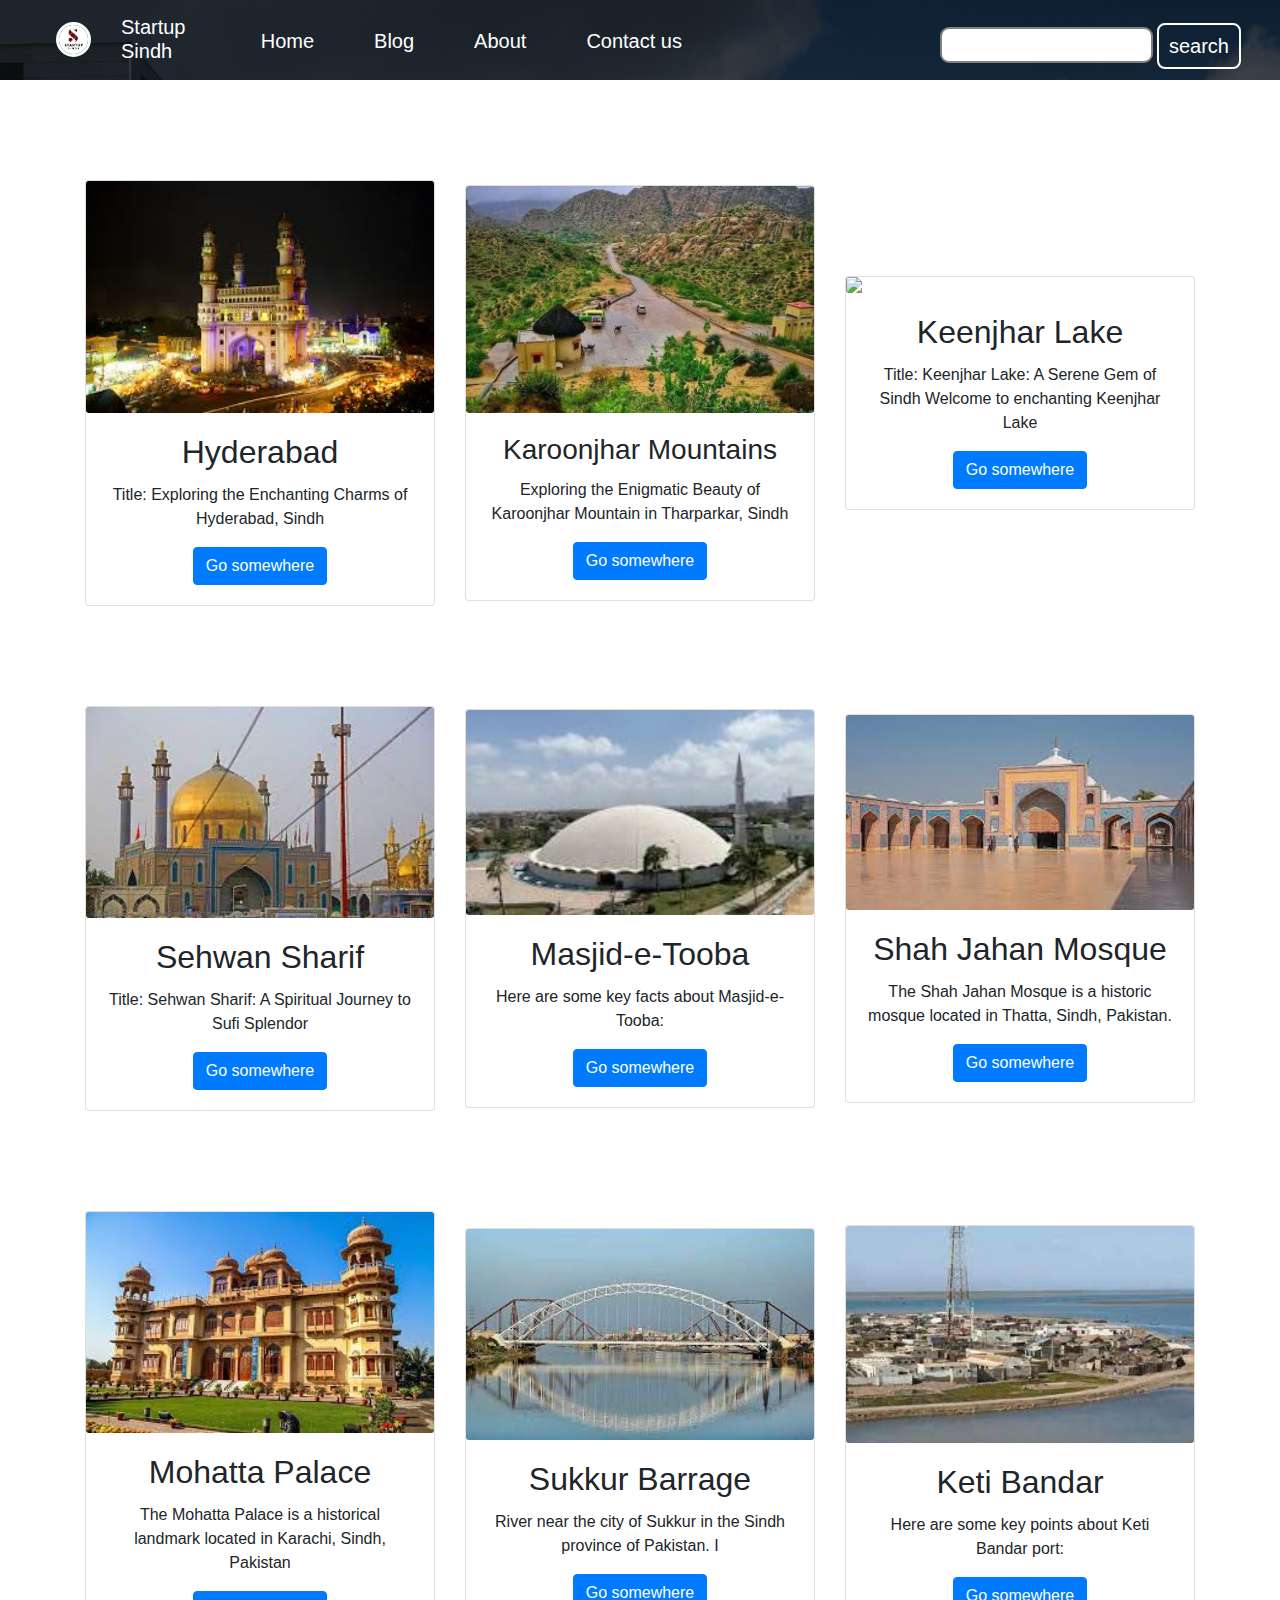
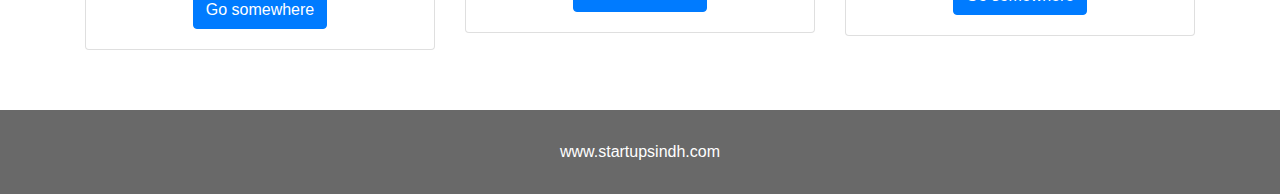
==== blog.html @ 1c54b509 "first commit" ====
<!DOCTYPE html>
<html lang="en">
<head>
    <meta charset="UTF-8">
    <meta name="viewport" content="width=device-width, initial-scale=1.0">
    <title>startupsindh</title>
            <!-- Latest compiled and minified CSS -->
            <link rel="stylesheet" href="https://cdn.jsdelivr.net/npm/bootstrap@4.6.2/dist/css/bootstrap.min.css">

            <!-- jQuery library -->
            <script src="https://cdn.jsdelivr.net/npm/jquery@3.6.4/dist/jquery.slim.min.js"></script>
        
            <!-- Popper JS -->
            <script src="https://cdn.jsdelivr.net/npm/popper.js@1.16.1/dist/umd/popper.min.js"></script>
        
            <!-- Latest compiled JavaScript -->
            <script src="https://cdn.jsdelivr.net/npm/bootstrap@4.6.2/dist/js/bootstrap.bundle.min.js"></script>
            <link rel="stylesheet" href="https://cdnjs.cloudflare.com/ajax/libs/font-awesome/4.7.0/css/font-awesome.min.css">
            <meta name="viewport" content="width=device-width, initial-scale=1">
            <style>
* {
    margin: 0;
    padding: 0;
}
.logo {
    width: 20%;
    display: flex;
    justify-content: center;
    align-items: center;
    margin-left: 40px;
}
.logo h3{
    color: white;
    font-size: 20px;
    font-family: 'Ubuntu', sans-serif;
    padding-top: 4px;
    padding-left: 30px;
}
.logo img {
    width: 35px;
    border: 3px solid white;
    border-radius: 50px;
    margin-top: -3px;
}
.background {
    background: rgba(0, 0, 0, 0.7) url(img/banner.png);
    background-size: cover;
    background-blend-mode: darken;
    height: 80px;
}
.navbar {
    display: flex;
    align-items: center;
    justify-content: center;
    cursor: pointer;
}

.nav-list {
    width: 70%;
    display: flex;
    align-items: center;
}

.rightnav {
    text-align: right;
    width: 30%;
    padding: 0px 23px;
    margin-top: -7px;
}

.nav-list li {
    list-style: none;
    padding: 18px 30px;
}

.nav-list li a:hover {
    color: grey;
}

.nav-list li a {
    text-decoration: none;
    color: white;
    font-size: 20px;
    font-family: 'Ubuntu', sans-serif;
}
#search {
    padding: 5px;
    font-size: 15px;
    border: 2px solid grey;
    border-radius: 9px;
}
.btn-sm{
    padding: 8px 20px;
    margin: 7px 0px;
    border: 2px solid white;
    border-radius: 8px;
    background: none;
    cursor: pointer;
    color: white;
    font-family: 'Ubuntu', sans-serif;
    font-size: 20px;
    padding: 6px 10px;
    vertical-align: middle;
}
.blog{
    height: 1100px;
    width: 100%;
    padding: 80px 0px 50px;
}
.card{
    margin-top: 100px;
}
.burger{
    display: none;
    cursor: pointer;
    position: absolute;
    right: 5%;
    top: 15px;
} 
.line{
    width: 33px;
    background-color: white;
    height: 4px;
    margin: 5px 3px;
}

.text-footer{
    background-color: dimgray;
    text-align: center;
    padding: 30px 0px;
    font-family: 'Ubuntu', sans-serif;
    display: flex;
    justify-content: center;
    color: white;
}
.PORTFOLIO{
    margin-bottom: 60px;
}
@media only screen and (max-width: 1140px){
    .nav-list{
        flex-direction: column;
    }
    .navbar{
        flex-direction: column;
        transition: all 0.7s ease-out;
        height: 450px;
    }
    .rightnav{
        text-align: center;
    }
    #search{
        width: 100%;
    }
    .burger{
        display: block;
    }
    .h-nav{
        height: 72px;
    }
    .v-nav{
        opacity: 0;
    }

    .section{
        flex-direction: column-reverse;
    }
    .btn{
        text-align: center;
    }
    .section{
        height: 1300px;
    }
}
    </style>
</head>
<body>
    <nav class="navbar background h-nav">
        <ul class="nav-list v-nav">
            <div class="logo">
                <img src="img/logo.jpg" alt="logo">
                <h3>Startup Sindh</h3>
            </div>
            <li><a href="index.html">Home</a></li>
            <li><a href="blog.html">Blog</a></li>
            <li><a href="#about">About</a></li>
            <li><a href="#contact">Contact us</a></li>

        </ul>
        <div class="rightnav v-nav">
            <input type="text" name="search" id="search">
            <button class="btn btn-sm">search</button>
        </div>
        <div class="burger">
            <div class="line"></div>
            <div class="line"></div>
            <div class="line"></div>
        </div>
    </nav>
    <!-- ////////////////////////////////////PORTFOLIO///////////////////////////////////////////////////// -->
    <section class="PORTFOLIO">
        <div class="container text-center">
        <div class="row">
            <div class="col-lg-4 col-md-4 col-sm-12 col-10 d-block m-auto">
                <div class="card">
                    <img src="img/sindhi/h.jpg" class="card-img img-fluid">
                    <div class="card-body">
                        <h2 class="card-title">Hyderabad</h2>
                        <p class="card-text">Title: Exploring the Enchanting Charms of Hyderabad, Sindh</p>
                        <a href="h.html" class="btn btn-primary">Go somewhere</a>
                    </div>
                </div>
            </div>
            <div class="col-lg-4 col-md-4 col-sm-12 col-10 d-block m-auto">
                <div class="card">
                    <img src="img/sindhi/k.jpg" class="card-img img-fluid">
                    <div class="card-body">
                        <h3 class="card-title">Karoonjhar Mountains</h2>
                        <p class="card-text">Exploring the Enigmatic Beauty of Karoonjhar Mountain in Tharparkar, Sindh</p>
                        <a href="kj.html" class="btn btn-primary">Go somewhere</a>
                    </div>
                </div>
            </div>
            <div class="col-lg-4 col-md-4 col-sm-12 col-10 d-block m-auto">
                <div class="card">
                    <img src="img/sameer-hassan-jg3m0aT9jsg-unsplash.jpg" class="card-img img-fluid">
                    <div class="card-body">
                        <h2 class="card-title">Keenjhar Lake</h2>
                        <p class="card-text">Title: Keenjhar Lake: A Serene Gem of Sindh Welcome to enchanting Keenjhar Lake</p>
                        <a href="k.html" class="btn btn-primary">Go somewhere</a>
                    </div>
                </div>
            </div>
        </div>
        <div class="row">
            <div class="col-lg-4 col-md-4 col-sm-12 col-10 d-block m-auto">
                <div class="card">
                    <img src="img/sindhi/kL.jpg" class="card-img img-fluid">
                    <div class="card-body">
                        <h2 class="card-title">Sehwan Sharif</h2>
                        <p class="card-text">Title: Sehwan Sharif: A Spiritual Journey to Sufi Splendor</p>
                        <a href="sb.html" class="btn btn-primary">Go somewhere</a>
                    </div>
                </div>
            </div>
            <div class="col-lg-4 col-md-4 col-sm-12 col-10 d-block m-auto">
                <div class="card">
                    <img src="img/sindhi/mt.png" class="card-img img-fluid">
                    <div class="card-body">
                        <h2 class="card-title">Masjid-e-Tooba</h2>
                        <p class="card-text">Here are some key facts about Masjid-e-Tooba:</p>
                        <a href="tb.html" class="btn btn-primary">Go somewhere</a>
                    </div>
                </div>
            </div>
            <div class="col-lg-4 col-md-4 col-sm-12 col-10 d-block m-auto">
                <div class="card">
                    <img src="img/sindhi/sm.png" class="card-img img-fluid">
                    <div class="card-body">
                        <h2 class="card-title">Shah Jahan Mosque</h2>
                        <p class="card-text">The Shah Jahan Mosque is a historic mosque located in Thatta, Sindh, Pakistan.</p>
                        <a href="sh.html" class="btn btn-primary">Go somewhere</a>
                    </div>
                </div>
            </div>
        </div>
        <div class="row">
            <div class="col-lg-4 col-md-4 col-sm-12 col-10 d-block m-auto">
                <div class="card">
                    <img src="img/sindhi/mp.png" class="card-img img-fluid">
                    <div class="card-body">
                        <h2 class="card-title">Mohatta Palace</h2>
                        <p class="card-text">The Mohatta Palace is a historical landmark located in Karachi, Sindh, Pakistan</p>
                        <a href="mp.html" class="btn btn-primary">Go somewhere</a>
                    </div>
                </div>
            </div>
            <div class="col-lg-4 col-md-4 col-sm-12 col-10 d-block m-auto">
                <div class="card">
                    <img src="img/sindhi/sb.png" class="card-img img-fluid">
                    <div class="card-body">
                        <h2 class="card-title">Sukkur Barrage</h2>
                        <p class="card-text">River near the city of Sukkur in the Sindh province of Pakistan. I</p>
                        <a href="sh.html" class="btn btn-primary">Go somewhere</a>
                    </div>
                </div>
            </div>
            <div class="col-lg-4 col-md-4 col-sm-12 col-10 d-block m-auto">
                <div class="card">
                    <img src="img/sindhi/kb.png" class="card-img img-fluid">
                    <div class="card-body">
                        <h2 class="card-title">Keti Bandar</h2>
                        <p class="card-text">Here are some key points about Keti Bandar port:</p>
                        <a href="k.html" class="btn btn-primary">Go somewhere</a>
                    </div>
                </div>
            </div>
        </div>
    </section>
    <footer class="background">
        <p class="text-footer">
            www.startupsindh.com
        </p>
    </footer>
    <script src="resp.js"></script>
</body>
</html>
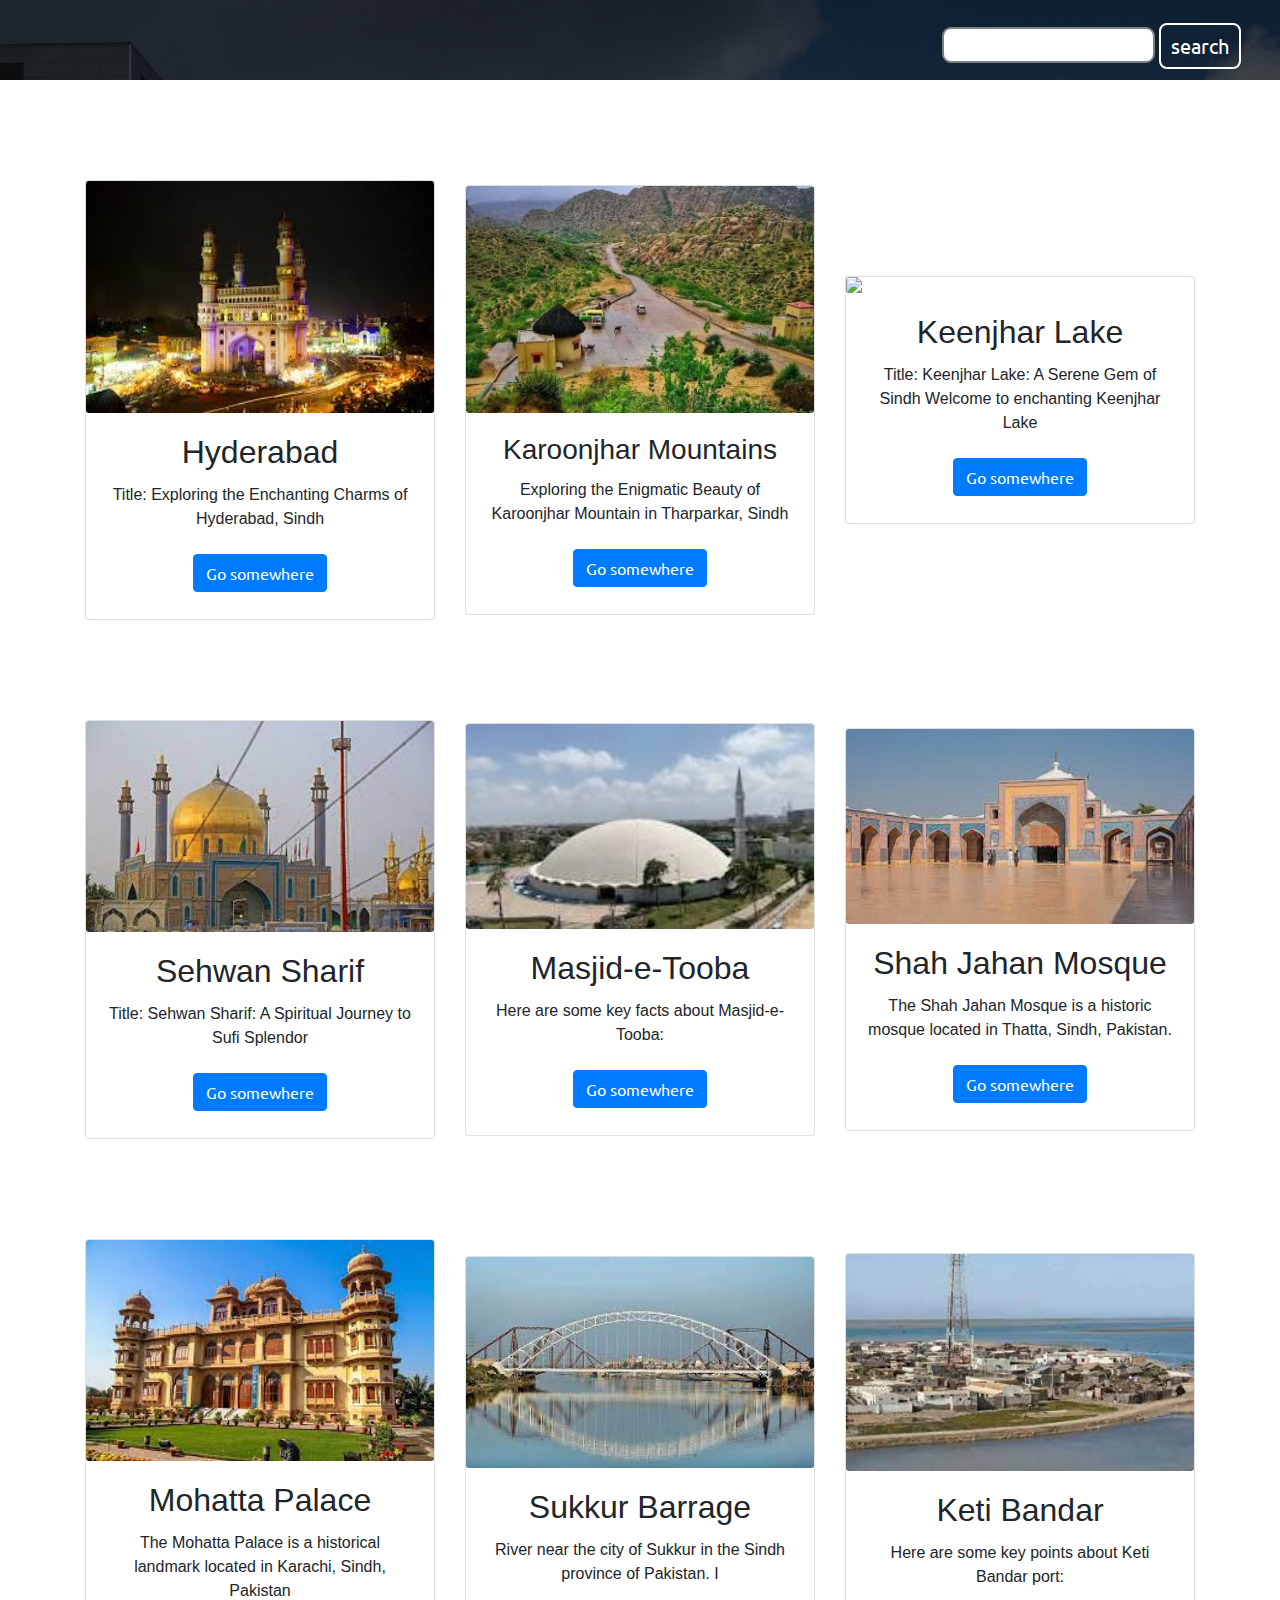
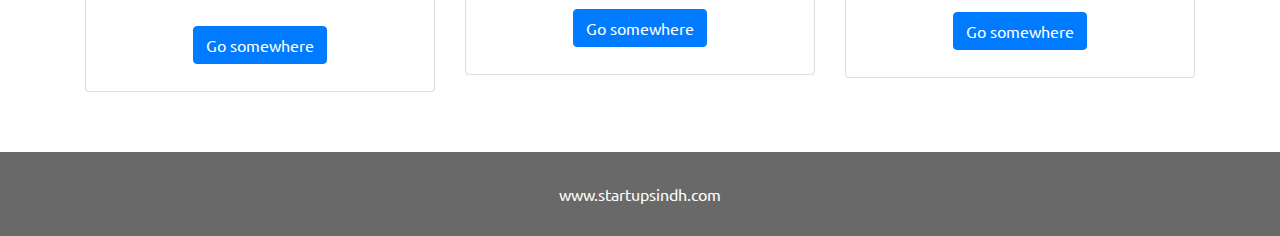
==== commit 6a7b607b: "first" ====
--- a/blog.html
+++ b/blog.html
@@ -4,20 +4,21 @@
     <meta charset="UTF-8">
     <meta name="viewport" content="width=device-width, initial-scale=1.0">
     <title>startupsindh</title>
-            <!-- Latest compiled and minified CSS -->
-            <link rel="stylesheet" href="https://cdn.jsdelivr.net/npm/bootstrap@4.6.2/dist/css/bootstrap.min.css">
-
-            <!-- jQuery library -->
-            <script src="https://cdn.jsdelivr.net/npm/jquery@3.6.4/dist/jquery.slim.min.js"></script>
+    <link rel="stylesheet" href="style.css">
+    <!-- Latest compiled and minified CSS -->
+    <link rel="stylesheet" href="https://cdn.jsdelivr.net/npm/bootstrap@4.6.2/dist/css/bootstrap.min.css">
+
+    <!-- jQuery library -->
+    <script src="https://cdn.jsdelivr.net/npm/jquery@3.6.4/dist/jquery.slim.min.js"></script>
         
-            <!-- Popper JS -->
-            <script src="https://cdn.jsdelivr.net/npm/popper.js@1.16.1/dist/umd/popper.min.js"></script>
+    <!-- Popper JS -->
+    <script src="https://cdn.jsdelivr.net/npm/popper.js@1.16.1/dist/umd/popper.min.js"></script>
         
-            <!-- Latest compiled JavaScript -->
-            <script src="https://cdn.jsdelivr.net/npm/bootstrap@4.6.2/dist/js/bootstrap.bundle.min.js"></script>
-            <link rel="stylesheet" href="https://cdnjs.cloudflare.com/ajax/libs/font-awesome/4.7.0/css/font-awesome.min.css">
-            <meta name="viewport" content="width=device-width, initial-scale=1">
-            <style>
+    <!-- Latest compiled JavaScript -->
+    <script src="https://cdn.jsdelivr.net/npm/bootstrap@4.6.2/dist/js/bootstrap.bundle.min.js"></script>
+    <link rel="stylesheet" href="https://cdnjs.cloudflare.com/ajax/libs/font-awesome/4.7.0/css/font-awesome.min.css">
+    <meta name="viewport" content="width=device-width, initial-scale=1">
+    <style>
 * {
     margin: 0;
     padding: 0;
@@ -182,9 +183,8 @@
             </div>
             <li><a href="index.html">Home</a></li>
             <li><a href="blog.html">Blog</a></li>
-            <li><a href="#about">About</a></li>
+            <li><a href="about.html">About</a></li>
             <li><a href="#contact">Contact us</a></li>
-
         </ul>
         <div class="rightnav v-nav">
             <input type="text" name="search" id="search">
@@ -280,7 +280,7 @@
                     <div class="card-body">
                         <h2 class="card-title">Sukkur Barrage</h2>
                         <p class="card-text">River near the city of Sukkur in the Sindh province of Pakistan. I</p>
-                        <a href="sh.html" class="btn btn-primary">Go somewhere</a>
+                        <a href="sukkur.html" class="btn btn-primary">Go somewhere</a>
                     </div>
                 </div>
             </div>
@@ -290,7 +290,7 @@
                     <div class="card-body">
                         <h2 class="card-title">Keti Bandar</h2>
                         <p class="card-text">Here are some key points about Keti Bandar port:</p>
-                        <a href="k.html" class="btn btn-primary">Go somewhere</a>
+                        <a href="ketti.html" class="btn btn-primary">Go somewhere</a>
                     </div>
                 </div>
             </div>
--- a/style.css
+++ b/style.css
@@ -0,0 +1,788 @@
+@import url('https://fonts.googleapis.com/css2?family=Ubuntu:wght@500&display=swap');
+
+
+* {
+    margin: 0;
+    padding: 0;
+}
+body{
+    background-color: aliceblue;
+}
+.logo {
+    width: 20%;
+    display: flex;
+    justify-content: center;
+    align-items: center;
+    margin-left: 40px;
+    opacity: 0;
+    animation: slideLeft 3s ease forwards;
+    animation-delay: calc(.2s * var(--1));
+}
+.logo h3 {
+    color: white;
+    font-size: 20px;
+    font-family: 'Ubuntu', sans-serif;
+    padding-top: 4px;
+    padding-left: 30px;
+}
+.logo img {
+    width: 35px;
+    border: 3px solid white;
+    border-radius: 50px;
+    margin-top: -3px;
+}
+.background {
+    background: rgba(0, 0, 0, 0.7) url(img/banner.png);
+    background-size: cover;
+    background-blend-mode: darken;
+    height: 80px;
+}
+.navbar {
+    display: flex;
+    align-items: center;
+    justify-content: center;
+    cursor: pointer;
+}
+.nav-list {
+    width: 70%;
+    display: flex;
+    align-items: center;
+}
+.rightnav {
+    text-align: right;
+    width: 30%;
+    padding: 0px 23px;
+    margin-top: -7px;
+}
+.nav-list li {
+    list-style: none;
+    padding: 18px 30px;
+}
+.nav-list li a:hover {
+    color: grey;
+}
+.nav-list li a {
+    text-decoration: none;
+    color: white;
+    font-size: 20px;
+    font-family: 'Ubuntu', sans-serif;
+    transition: .3s;
+    opacity: 0;
+    animation: slideTop 6s ease forwards;
+    animation-delay: calc(.2s * var(--1));
+
+}
+#search {
+    padding: 5px;
+    font-size: 15px;
+    border: 2px solid grey;
+    border-radius: 9px;
+}
+.background {
+    background: rgba(0, 0, 0, 0.7) url(img/banner.png);
+    background-size: cover;
+    background-blend-mode: darken;
+}
+
+
+@keyframes slideRight {
+    0% {
+        transform: translateX(0px);
+        opacity: 0;
+    }
+
+    100% {
+        transform: translateX(-10px);
+        opacity: 1;
+    }
+}
+
+@keyframes slideTop {
+    0% {
+        transform: translateY(100px);
+        opacity: 0;
+    }
+
+    100% {
+        transform: translateY(0px);
+        opacity: 1;
+    }
+}
+@keyframes slideLeft {
+    0% {
+        transform: translateX(-100px);
+        opacity: 0;
+    }
+
+    100% {
+        transform: translateX(0px);
+        opacity: 1;
+    }
+}
+
+/* /////////////////////////////////////////////main//////////////////////////// */
+.firstSection {
+    height: 100vh;
+}
+.box-main {
+    display: flex;
+    justify-content: center;
+    align-items: center;
+    color: aliceblue;
+    font-family: 'Segoe UI', Tahoma, Geneva, Verdana, sans-serif;
+    max-width: 50%;
+    margin: auto;
+    height: 80%;
+}
+.firsthalf {
+    width: 80%;
+    justify-content: center;
+    flex-direction: column;
+    display: flex;
+    margin-left: -200px;
+    opacity: 0;
+    animation: slideLeft 3s ease forwards;
+    animation-delay: calc(.2s * var(--1));
+}
+.secondhalf {
+    width: 30%;
+}
+.secondhalf img {
+    width: 130%;
+    border-radius: 150px;
+    border: 4px solid white;
+    display: block;
+    margin: auto;
+    margin-left: 30px;
+    opacity: 0;
+    animation: slideRight 1s ease forwards;
+    animation-delay: 1s;
+}
+.button{
+    margin-top: 50px;
+}
+.h1{
+    font-size: 50px;
+}
+.p{
+    font-size: 40px;
+    font-weight: 600;
+}
+.text-big {
+    font-size: 38px;
+    opacity: 0;
+    animation: slideLeft 3s ease forwards;
+    animation-delay: calc(.2s * var(--1));
+}
+.text-small {
+    font-size: 18px;
+    text-align: justify;
+}
+.btn {
+    padding: 8px 20px;
+    margin: 7px 0px;
+    border: 2px solid white;
+    border-radius: 8px;
+    background: none;
+    cursor: pointer;
+    color: white;
+    font-family: 'Ubuntu', sans-serif;
+    font-size: 20px;
+}
+.btn:hover {
+    background-color: cornflowerblue;
+}
+.btn-sm {
+    padding: 6px 10px;
+    vertical-align: middle;
+}
+/* /////////////////////////////////////////////main//////////////////////////// */
+.section {
+    height: 500px;
+    display: flex;
+    align-items: center;
+    justify-content: space-evenly;
+    max-width: 80%;
+    margin: auto;
+    font-family: 'Ubuntu', sans-serif;
+    padding: 10px;
+}
+.section-left {
+    flex-direction: row-reverse;
+}
+.peras {
+    padding: 0px 65px;
+}
+.sectiontag {
+    padding: 16px 0px;
+}
+.sectionSubtag {
+    font-family: 'Segoe UI', Tahoma, Geneva, Verdana, sans-serif
+}
+.thumbnail img {
+    border-radius: 26px;
+    width: 250px;
+    height: 270px;
+    border: 2px solid black;
+    margin-top: 19px;
+}
+.t1{
+    opacity: 0;
+    animation: slideRight 1s ease forwards;
+    animation-delay: 1s;
+}
+.t2 img{
+    opacity: 0;
+    animation: slideLeft 3s ease forwards;
+    animation-delay: calc(.2s * var(--1));
+}
+.text-footer {
+    background-color: rgb(75, 75, 75);
+    text-align: center;
+    padding: 30px 0px;
+    font-family: 'Ubuntu', sans-serif;
+    display: flex;
+    justify-content: center;
+    color: white;
+}
+.burger {
+    display: none;
+    cursor: pointer;
+    position: absolute;
+    right: 5%;
+    top: 15px;
+}
+.line {
+    width: 33px;
+    background-color: white;
+    height: 4px;
+    margin: 5px 3px;
+}
+
+/* @media only screen and (max-width: 1140px){
+    .nav-list{
+        flex-direction: column;
+    }
+    .navbar{
+        flex-direction: column;
+        transition: all 0.7s ease-out;
+        height: 550px;
+    }
+    .rightnav{
+        text-align: center;
+    }
+    #search{
+        width: 100%;
+    }
+    .burger{
+        display: block;
+    }
+    .h-nav{
+        height: 72px;
+    }
+    .v-nav{
+        opacity: 0;
+    }
+    .box-main{
+        flex-direction: column-reverse;
+        max-width: 100%;
+    }
+    .section{
+        flex-direction: column-reverse;
+    }
+    .text-small{
+        text-align: center;
+    }
+    .text-big{
+        text-align: center;
+    }
+    .btn{
+        text-align: center;
+    }
+    .peras{
+        padding: 0px;
+    }
+    .section{
+        height: 1500px;
+    }
+} */
+@media only screen and (max-width: 700px) {
+    .nav-list {
+        flex-direction: column;
+    }
+    .logo{
+        display: none;
+    } 
+    .navbar{
+        flex-direction: column;
+        transition: all 0.7s ease-in-out;
+        height: 550px;
+    }
+    .rightnav {
+        text-align: center;
+    }
+    .burger {
+        display: block;
+    }
+    .h-nav {
+        height: 72px;
+    }
+    .v-nav {
+        opacity: 0;
+    }
+    .btn {
+        text-align: center;
+    }
+    #search {
+        margin-left: -40px;
+    }
+    .box-main {
+        flex-direction: column-reverse;
+        max-width: 100%;
+        text-align: center;
+    }
+    .firsthalf {
+        width: 80%;
+        justify-content: center;
+        flex-direction: column;
+        display: flex;
+        margin-left: 10px;
+    
+    }
+    .secondhalf img {
+        width: 130%;
+        border-radius: 150px;
+        border: 4px solid white;
+        display: block;
+        margin: auto;
+        margin-left: -20px;
+    }
+    .h1{
+        font-size: 50px;
+    }
+    .p{
+        font-size: 30px;
+    }
+    .section {
+        height: 500px;
+        font-family: 'Ubuntu', sans-serif;
+        padding: 10px;
+        flex-direction: column-reverse;
+        margin-top: 200px;
+    }
+    .s2{
+        margin-top: 340px;
+    }
+    .s3{
+        margin-top: 430px;
+    }
+    .s4{
+        margin-top: 430px;
+    }
+    .s5{
+        margin-top: 380px;
+    }
+    .text-big {
+        text-align: center;
+    }
+    .peras {
+        width: 520px;
+        height: 700px;
+        padding-left: 0;
+        padding-right: 0;
+        text-align: justify;
+    }
+    .text-footer {
+        background-color: rgb(75, 75, 75);
+        text-align: center;
+        margin-top: 400px;
+        font-family: 'Ubuntu', sans-serif;
+        display: flex;
+        justify-content: center;
+        color: white;
+    }
+}
+@media only screen and (max-width: 600px) {
+    .nav-list {
+        flex-direction: column;
+    }
+    .logo{
+        display: none;
+    } 
+    .navbar{
+        flex-direction: column;
+        transition: all 0.7s ease-in-out;
+        height: 550px;
+    }
+    .rightnav {
+        text-align: center;
+    }
+    .burger {
+        display: block;
+    }
+    .h-nav {
+        height: 72px;
+    }
+    .v-nav {
+        opacity: 0;
+    }
+    .btn {
+        text-align: center;
+    }
+    #search {
+        margin-left: -40px;
+    }
+    .box-main {
+        flex-direction: column-reverse;
+        max-width: 100%;
+        text-align: center;
+    }
+    .firsthalf {
+        width: 80%;
+        justify-content: center;
+        flex-direction: column;
+        display: flex;
+        margin-left: 10px;
+    
+    }
+    .secondhalf img {
+        width: 130%;
+        border-radius: 150px;
+        border: 4px solid white;
+        display: block;
+        margin: auto;
+        margin-left: -20px;
+    }
+    .h1{
+        font-size: 50px;
+    }
+    .p{
+        font-size: 30px;
+    }
+    .section {
+        height: 500px;
+        font-family: 'Ubuntu', sans-serif;
+        padding: 10px;
+        flex-direction: column-reverse;
+        margin-top: 300px;
+    }
+    .s2{
+        margin-top: 400px;
+    }
+    .s3{
+        margin-top: 430px;
+    }
+    .s4{
+        margin-top: 580px;
+    }
+    .s5{
+        margin-top: 450px;
+    }
+    .text-big {
+        text-align: center;
+    }
+    .peras {
+        width: 450px;
+        height: 700px;
+        padding-left: 0;
+        padding-right: 0;
+        text-align: justify;
+    }
+    .text-footer {
+        background-color: rgb(75, 75, 75);
+        text-align: center;
+        margin-top: 440px;
+        font-family: 'Ubuntu', sans-serif;
+        display: flex;
+        justify-content: center;
+        color: white;
+    }
+}
+@media only screen and (max-width: 540px) {
+    .nav-list {
+        flex-direction: column;
+    }
+    .logo{
+        display: none;
+    } 
+    .navbar{
+        flex-direction: column;
+        transition: all 0.7s ease-in-out;
+        height: 550px;
+    }
+    .rightnav {
+        text-align: center;
+    }
+    .burger {
+        display: block;
+    }
+    .h-nav {
+        height: 72px;
+    }
+    .v-nav {
+        opacity: 0;
+    }
+    .btn {
+        text-align: center;
+    }
+    #search {
+        margin-left: -40px;
+    }
+    .box-main {
+        flex-direction: column-reverse;
+        max-width: 100%;
+        text-align: center;
+    }
+    .firsthalf {
+        width: 80%;
+        justify-content: center;
+        flex-direction: column;
+        display: flex;
+        margin-left: 10px;
+    
+    }
+    .secondhalf img {
+        width: 130%;
+        border-radius: 150px;
+        border: 4px solid white;
+        display: block;
+        margin: auto;
+        margin-left: -20px;
+    }
+    .h1{
+        font-size: 50px;
+    }
+    .p{
+        font-size: 30px;
+    }
+    .section {
+        height: 500px;
+        font-family: 'Ubuntu', sans-serif;
+        padding: 10px;
+        flex-direction: column-reverse;
+        margin-top: 300px;
+    }
+    .s2{
+        margin-top: 400px;
+    }
+    .s3{
+        margin-top: 430px;
+    }
+    .s4{
+        margin-top: 580px;
+    }
+    .s5{
+        margin-top: 450px;
+    }
+    .text-big {
+        text-align: center;
+    }
+    .peras {
+        width: 450px;
+        height: 700px;
+        padding-left: 0;
+        padding-right: 0;
+        text-align: justify;
+    }
+    .text-footer {
+        background-color: rgb(75, 75, 75);
+        text-align: center;
+        margin-top: 440px;
+        font-family: 'Ubuntu', sans-serif;
+        display: flex;
+        justify-content: center;
+        color: white;
+    }
+}
+@media only screen and (max-width: 430px) {
+    .nav-list {
+        flex-direction: column;
+    }
+    .logo{
+        display: none;
+    } 
+    .navbar{
+        flex-direction: column;
+        transition: all 0.7s ease-in-out;
+        height: 550px;
+    }
+    .rightnav {
+        text-align: center;
+    }
+    .burger {
+        display: block;
+    }
+    .h-nav {
+        height: 72px;
+    }
+    .v-nav {
+        opacity: 0;
+    }
+    .btn {
+        text-align: center;
+    }
+    #search {
+        margin-left: -40px;
+    }
+    .box-main {
+        flex-direction: column-reverse;
+        max-width: 100%;
+        text-align: center;
+    }
+    .firsthalf {
+        width: 80%;
+        justify-content: center;
+        flex-direction: column;
+        display: flex;
+        margin-left: 10px;
+    
+    }
+    .secondhalf img {
+        width: 130%;
+        border-radius: 150px;
+        border: 4px solid white;
+        display: block;
+        margin: auto;
+        margin-left: -20px;
+    }
+    .h1{
+        font-size: 50px;
+    }
+    .p{
+        font-size: 30px;
+    }
+    .section {
+        height: 500px;
+        font-family: 'Ubuntu', sans-serif;
+        padding: 10px;
+        flex-direction: column-reverse;
+        margin-top: 300px;
+    }
+    .s2{
+        margin-top: 600px;
+    }
+    .s3{
+        margin-top: 550px;
+    }
+    .s4{
+        margin-top: 920px;
+    }
+    .s5{
+        margin-top: 520px;
+    }
+    .text-big {
+        text-align: center;
+    }
+    .peras {
+        width: 350px;
+        height: 700px;
+        padding-left: 0;
+        padding-right: 0;
+        text-align: justify;
+    }
+    .text-footer {
+        background-color: rgb(75, 75, 75);
+        text-align: center;
+        margin-top: 550px;
+        font-family: 'Ubuntu', sans-serif;
+        display: flex;
+        justify-content: center;
+        color: white;
+    }
+}
+@media only screen and (max-width: 390px) {
+    .nav-list {
+        flex-direction: column;
+    }
+    .logo{
+        display: none;
+    } 
+    .navbar{
+        flex-direction: column;
+        transition: all 0.7s ease-in-out;
+        height: 550px;
+    }
+    .rightnav {
+        text-align: center;
+    }
+    .burger {
+        display: block;
+    }
+    .h-nav {
+        height: 72px;
+    }
+    .v-nav {
+        opacity: 0;
+    }
+    .btn {
+        text-align: center;
+    }
+    #search {
+        margin-left: -40px;
+    }
+    .box-main {
+        flex-direction: column-reverse;
+        max-width: 100%;
+        text-align: center;
+    }
+    .firsthalf {
+        width: 80%;
+        justify-content: center;
+        flex-direction: column;
+        display: flex;
+        margin-left: 10px;
+    
+    }
+    .secondhalf img {
+        width: 130%;
+        border-radius: 150px;
+        border: 4px solid white;
+        display: block;
+        margin: auto;
+        margin-left: -20px;
+    }
+    .h1{
+        font-size: 50px;
+    }
+    .p{
+        font-size: 30px;
+    }
+    .section {
+        height: 500px;
+        font-family: 'Ubuntu', sans-serif;
+        padding: 10px;
+        flex-direction: column-reverse;
+        margin-top: 300px;
+    }
+    .s2{
+        margin-top: 600px;
+    }
+    .s3{
+        margin-top: 550px;
+    }
+    .s4{
+        margin-top: 920px;
+    }
+    .s5{
+        margin-top: 520px;
+    }
+    .text-big {
+        text-align: center;
+    }
+    .peras {
+        width: 350px;
+        height: 700px;
+        padding-left: 0;
+        padding-right: 0;
+        text-align: justify;
+    }
+    .text-footer {
+        background-color: rgb(75, 75, 75);
+        text-align: center;
+        margin-top: 550px;
+        font-family: 'Ubuntu', sans-serif;
+        display: flex;
+        justify-content: center;
+        color: white;
+    }
+}